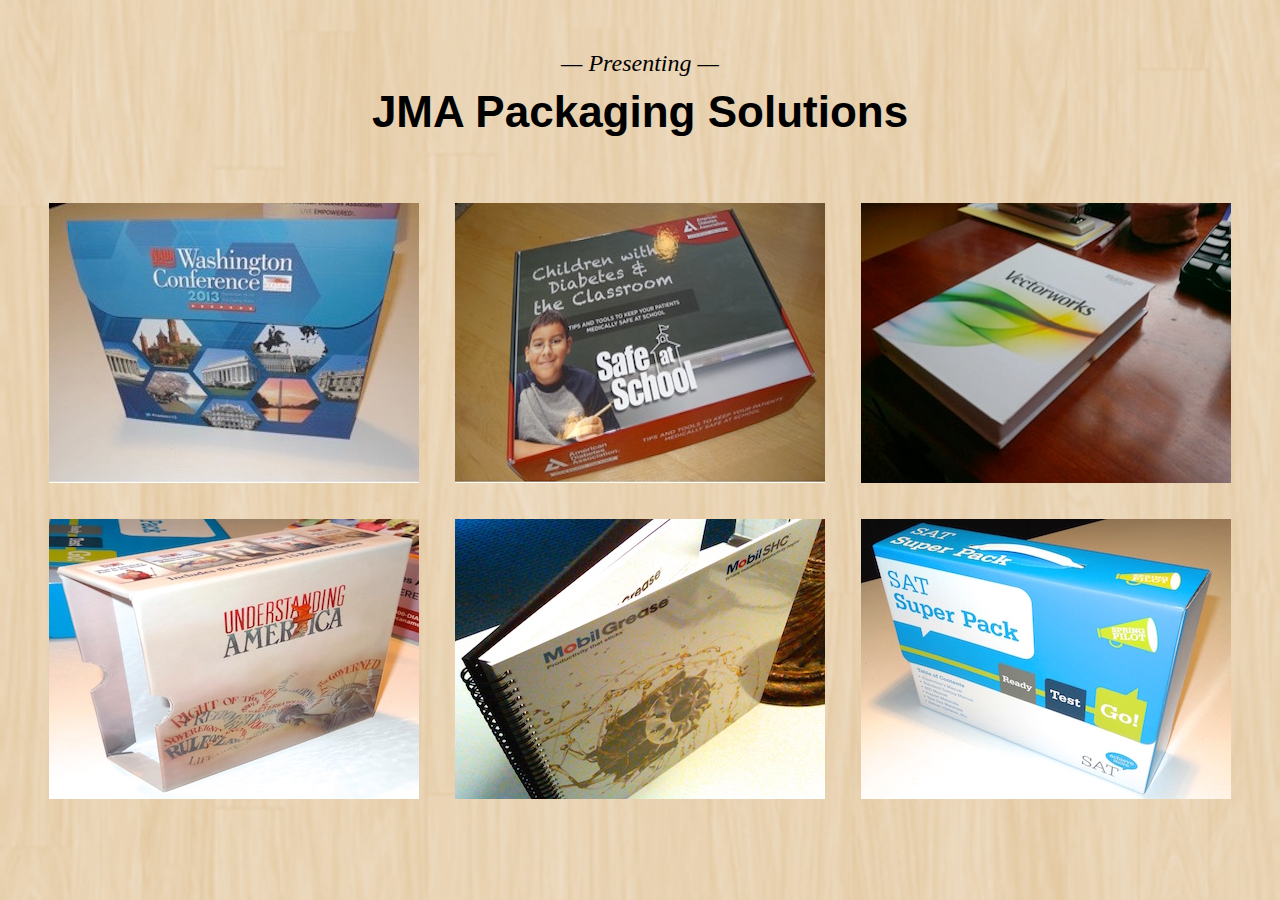
==== products/index.html @ e4b5625b "Initial JQuery Commit" ====
<!DOCTYPE html>
<html lang="en">
    <head>
        <meta charset="utf-8">
        <meta http-equiv="X-UA-Compatible" content="IE=edge">
        <meta name="viewport" content="width=device-width, initial-scale=1">
        <title>JMA Product Catalog</title>
        <!-- CSS -->
        <link href="styles.css" rel="stylesheet">
        <link href="lightbox2-master/dist/css/lightbox.css" rel="stylesheet">
    </head>
    <body>
        
        <div id="fb-root"></div>
            <script>(function(d, s, id) {
              var js, fjs = d.getElementsByTagName(s)[0];
              if (d.getElementById(id)) return;
              js = d.createElement(s); js.id = id;
              js.src = "//connect.facebook.net/en_US/sdk.js#xfbml=1&version=v2.5";
              fjs.parentNode.insertBefore(js, fjs);
            }(document, 'script', 'facebook-jssdk'));</script>


        <div class="container">
            <header>
                <span>—  Presenting  —</span>
                <h1>JMA Packaging Solutions</h1>
            </header>

            <!-- Thumbnail Images -->


        <a href="assets/images/image1.jpg" data-lightbox="customboxes" data-title="Washington Conference Binder">
            <img src="assets/thumbnails/thumb1.jpg" alt="Box1"/>
        </a>

        <a href="assets/images/image2.jpg" data-lightbox="customboxes" data-title="ADA Box">
            <img src="assets/thumbnails/thumb2.jpg" alt="School Box"/>
        </a>

         <a href="assets/images/image3.jpg" data-lightbox="customboxes" data-title="Vector Works">
            <img src="assets/thumbnails/thumb3.jpg" alt="Vector Works"/>
        </a>

        <a href="assets/images/image4.jpg" data-lightbox="customboxes" data-title="Understanding America">
            <img src="assets/thumbnails/thumb4.jpg" alt="Understanding America"/>
        </a>

        <a href="assets/images/image5.jpg" data-lightbox="customboxes" data-title="Mobile Spiral">
            <img src="assets/thumbnails/thumb5.jpg" alt="Mobile"/>
        </a>

        <a href="assets/images/image6.jpg" data-lightbox="customboxes" data-title="SAT Superpack">
            <img src="assets/thumbnails/thumb6.jpg" alt="SAT Superpack"/>
        </a>


        </div>
        <!-- JavaScript -->
    <script src="https://ajax.googleapis.com/ajax/libs/jquery/1.11.3/jquery.min.js"></script>
    <script src="lightbox2-master/dist/js/lightbox.js"></script>

            <script>
            lightbox.option({
              'positionFromTop': 200
              
            })
        </script>

        <div class="fb-like" data-href="http://www.jmapackagingsolutions.com/" data-layout="standard" data-action="like" data-show-faces="false" data-share="true"></div>

    </body>
</html>
---- products/styles.css ----
body {
    background: url('assets/images/wood.png');
  /* Full Page Background Receipe */
  background-size: cover;
  background-position: center;
  background-attachment: fixed;
}

.container {
    margin: auto;
    width: 1215px;
    color: #3b3b3b;
    text-align: center;
}

header {
    margin: 50px 0;
}

span {
    font-size: 24px;
    font-style: italic;
    font-family: 'Georgia', 'Times New Roman', serif;
    color: black;
}

h1 {
    font-size: 44px;
    margin-top: 10px;
    font-family: 'Helvetica', 'Arial', sans-serif;
    color: black;
}

a {
    margin: 16px;
    display: inline-block;
}

.fb-like {
    text-align:center;
   position: absolute;
  top: 50%;
  left: 50%;
  margin-right: -50%;
  transform: translate(-50%, -50%);
 
}
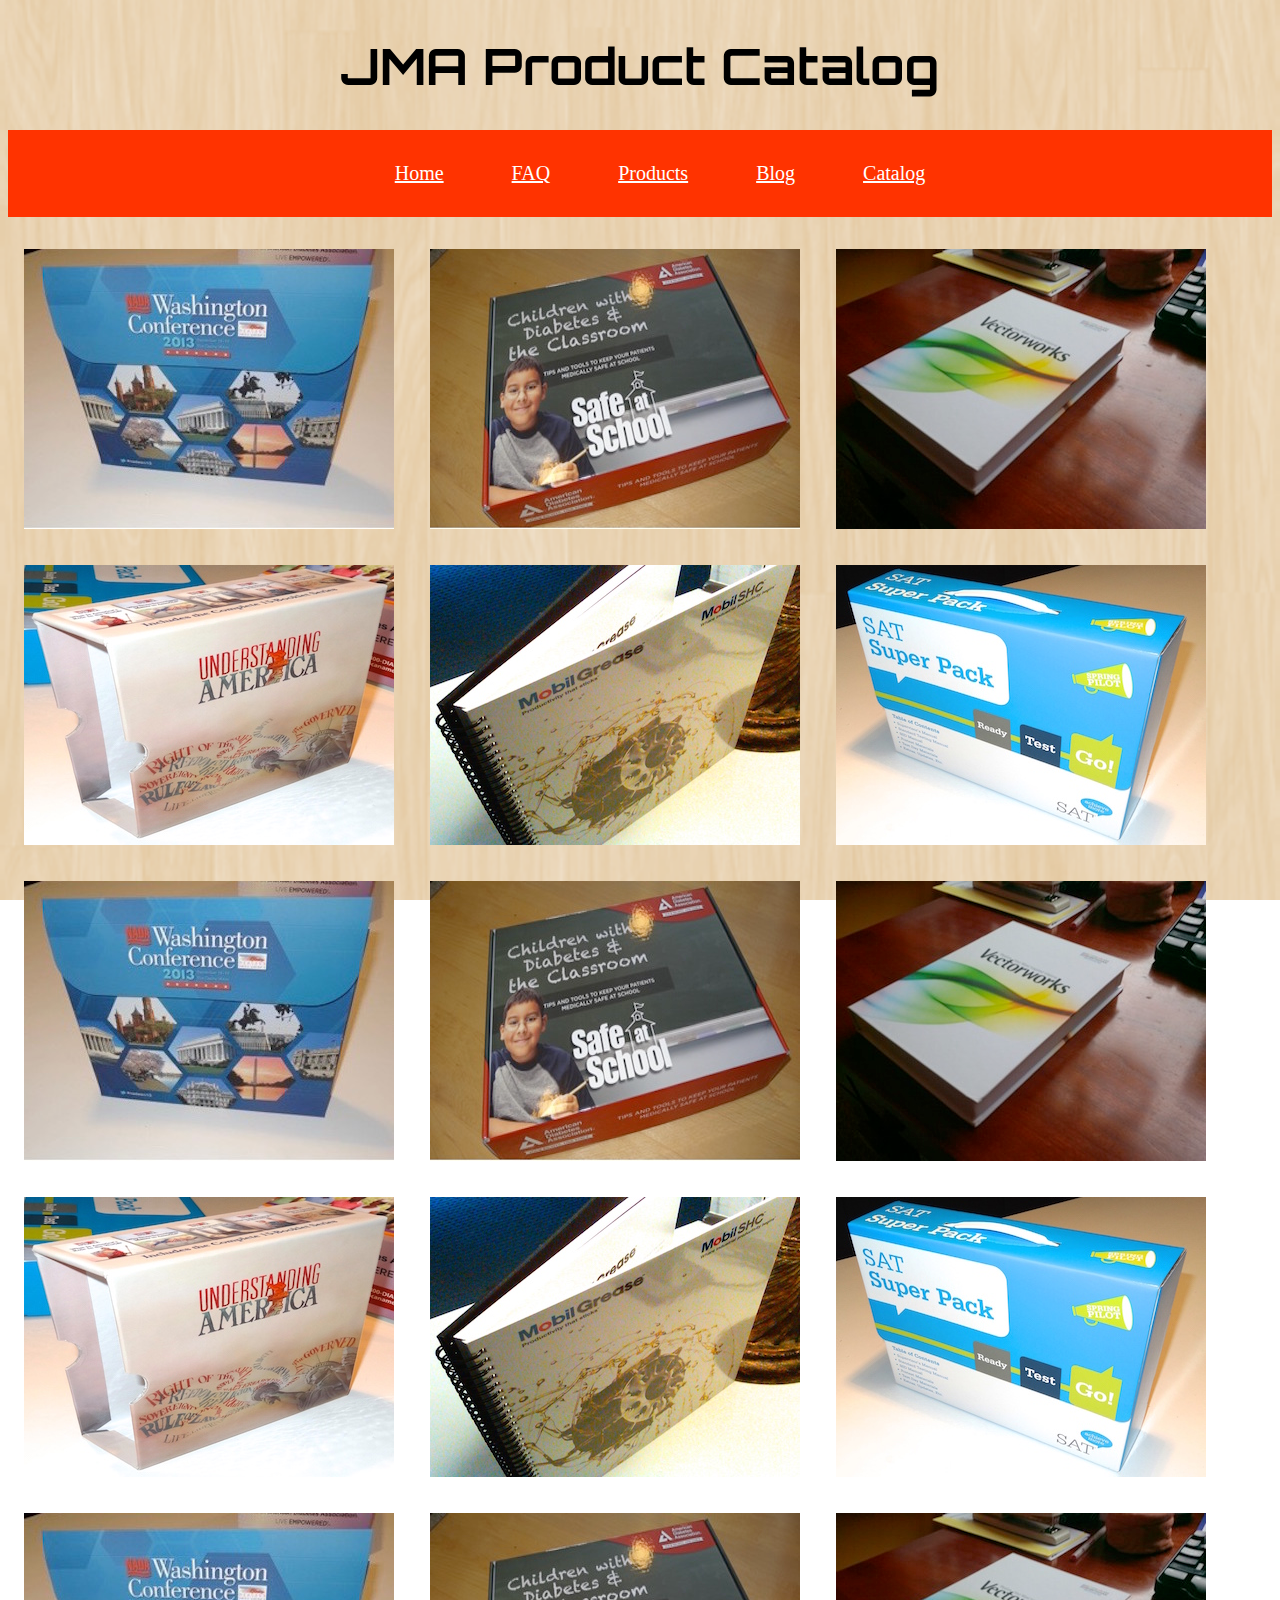
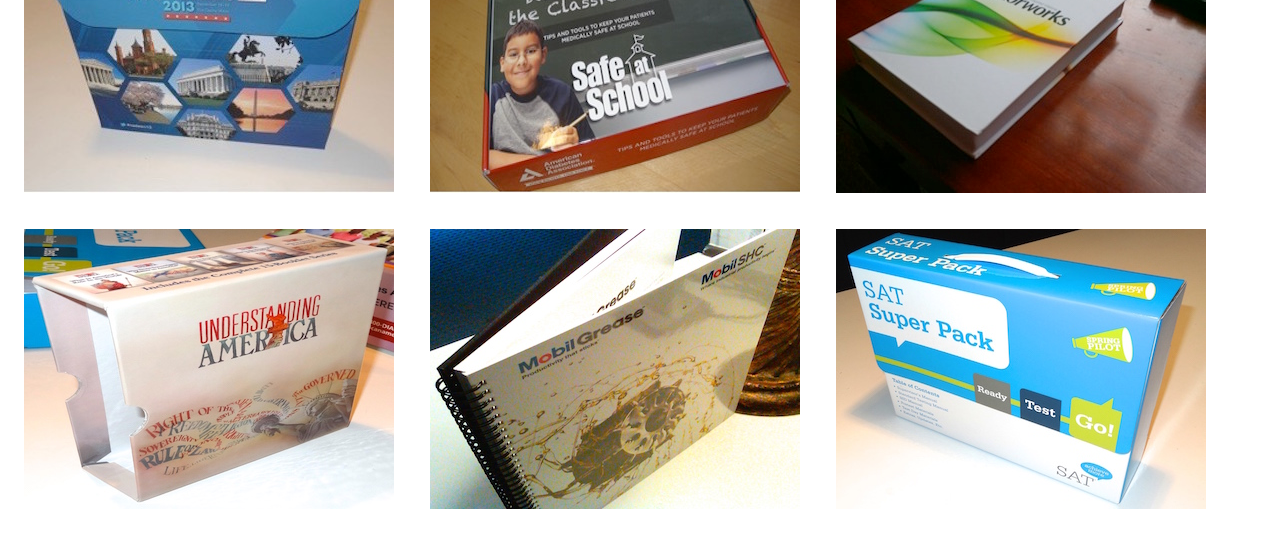
==== commit 2a47df01: "Modified products folder to appear similar to Homepage. The links are still underlined and bigger th" ====
--- a/products/index.html
+++ b/products/index.html
@@ -6,12 +6,16 @@
         <meta name="viewport" content="width=device-width, initial-scale=1">
         <title>JMA Product Catalog</title>
         <!-- CSS -->
-        <link href="styles.css" rel="stylesheet">
+         <link href='https://fonts.googleapis.com/css?family=Orbitron' rel='stylesheet' type='text/css'>
+        <link href='https://fonts.googleapis.com/css?family=Lato' rel='stylesheet' type='text/css'>
+        <link href='https://fonts.googleapis.com/css?family=Indie+Flower' rel='stylesheet' type='text/css'>
+
+       <link href="styles.css" rel="stylesheet">
         <link href="lightbox2-master/dist/css/lightbox.css" rel="stylesheet">
     </head>
     <body>
         
-        <div id="fb-root"></div>
+         <div id="fb-root"></div>
             <script>(function(d, s, id) {
               var js, fjs = d.getElementsByTagName(s)[0];
               if (d.getElementById(id)) return;
@@ -21,14 +25,24 @@
             }(document, 'script', 'facebook-jssdk'));</script>
 
 
-        <div class="container">
-            <header>
-                <span>—  Presenting  —</span>
-                <h1>JMA Packaging Solutions</h1>
-            </header>
+       <h1 align="center">JMA Product Catalog</h1>
+
+            <div class="nav-container">
+                <nav class="container1">
+                    <ul>
+                        <li><a href="../"> Home </a></li>
+                        <li><a href="/faq/"> FAQ </a> </li>
+                        <li><a href="/products/"> Products </a></li>
+                        <li><a href="/blog/"> Blog </a></li>
+                        <li><a href="https://jma-products.herokuapp.com/"> Catalog </a></li>
+                    </ul>
+                <div class="clear"></div>
+            </nav>
+        </div>
+            <div class="clear"></div>
+
 
             <!-- Thumbnail Images -->
-
 
         <a href="assets/images/image1.jpg" data-lightbox="customboxes" data-title="Washington Conference Binder">
             <img src="assets/thumbnails/thumb1.jpg" alt="Box1"/>
@@ -55,6 +69,59 @@
         </a>
 
 
+         <a href="assets/images/image1.jpg" data-lightbox="customboxes" data-title="Washington Conference Binder">
+            <img src="assets/thumbnails/thumb1.jpg" alt="Box1"/>
+        </a>
+
+        <a href="assets/images/image2.jpg" data-lightbox="customboxes" data-title="ADA Box">
+            <img src="assets/thumbnails/thumb2.jpg" alt="School Box"/>
+        </a>
+
+         <a href="assets/images/image3.jpg" data-lightbox="customboxes" data-title="Vector Works">
+            <img src="assets/thumbnails/thumb3.jpg" alt="Vector Works"/>
+        </a>
+
+        <a href="assets/images/image4.jpg" data-lightbox="customboxes" data-title="Understanding America">
+            <img src="assets/thumbnails/thumb4.jpg" alt="Understanding America"/>
+        </a>
+
+        <a href="assets/images/image5.jpg" data-lightbox="customboxes" data-title="Mobile Spiral">
+            <img src="assets/thumbnails/thumb5.jpg" alt="Mobile"/>
+        </a>
+
+        <a href="assets/images/image6.jpg" data-lightbox="customboxes" data-title="SAT Superpack">
+            <img src="assets/thumbnails/thumb6.jpg" alt="SAT Superpack"/>
+        </a>
+
+         <a href="assets/images/image1.jpg" data-lightbox="customboxes" data-title="Washington Conference Binder">
+            <img src="assets/thumbnails/thumb1.jpg" alt="Box1"/>
+        </a>
+
+        <a href="assets/images/image2.jpg" data-lightbox="customboxes" data-title="ADA Box">
+            <img src="assets/thumbnails/thumb2.jpg" alt="School Box"/>
+        </a>
+
+         <a href="assets/images/image3.jpg" data-lightbox="customboxes" data-title="Vector Works">
+            <img src="assets/thumbnails/thumb3.jpg" alt="Vector Works"/>
+        </a>
+
+        <a href="assets/images/image4.jpg" data-lightbox="customboxes" data-title="Understanding America">
+            <img src="assets/thumbnails/thumb4.jpg" alt="Understanding America"/>
+        </a>
+
+        <a href="assets/images/image5.jpg" data-lightbox="customboxes" data-title="Mobile Spiral">
+            <img src="assets/thumbnails/thumb5.jpg" alt="Mobile"/>
+        </a>
+
+        <a href="assets/images/image6.jpg" data-lightbox="customboxes" data-title="SAT Superpack">
+            <img src="assets/thumbnails/thumb6.jpg" alt="SAT Superpack"/>
+        </a>
+
+
+
+
+
+
         </div>
         <!-- JavaScript -->
     <script src="https://ajax.googleapis.com/ajax/libs/jquery/1.11.3/jquery.min.js"></script>
--- a/products/styles.css
+++ b/products/styles.css
@@ -1,6 +1,8 @@
 
 body {
-    background: url('assets/images/wood.png');
+
+  
+  background: url('assets/images/wood.png');
   /* Full Page Background Receipe */
   background-size: cover;
   background-position: center;
@@ -14,6 +16,20 @@
     text-align: center;
 }
 
+.container1 {
+    margin-left: auto ;
+    margin-right: auto ;
+    width: 950px;
+}
+.clear {
+  clear: both;
+}
+.nav-container {
+  background: #ff3300;
+
+}
+
+
 header {
     margin: 50px 0;
 }
@@ -25,11 +41,12 @@
     color: black;
 }
 
+
 h1 {
-    font-size: 44px;
-    margin-top: 10px;
-    font-family: 'Helvetica', 'Arial', sans-serif;
-    color: black;
+    font-family: 'Orbitron', sans-serif;
+  font-size: 50px;
+  color: black;
+  
 }
 
 a {
@@ -46,3 +63,24 @@
   transform: translate(-50%, -50%);
  
 }
+nav ul {
+  text-align:center;
+}
+
+
+nav ul li {
+  display:inline-block;
+  font-size: 20px;
+}
+
+nav ul li a {
+  color: #FFF;
+  margin: 16px;
+  padding: 16px;
+  display: block;
+}
+
+nav ul li a:hover {
+  color: #000;
+  transition: color 0.3s ease-in;
+}
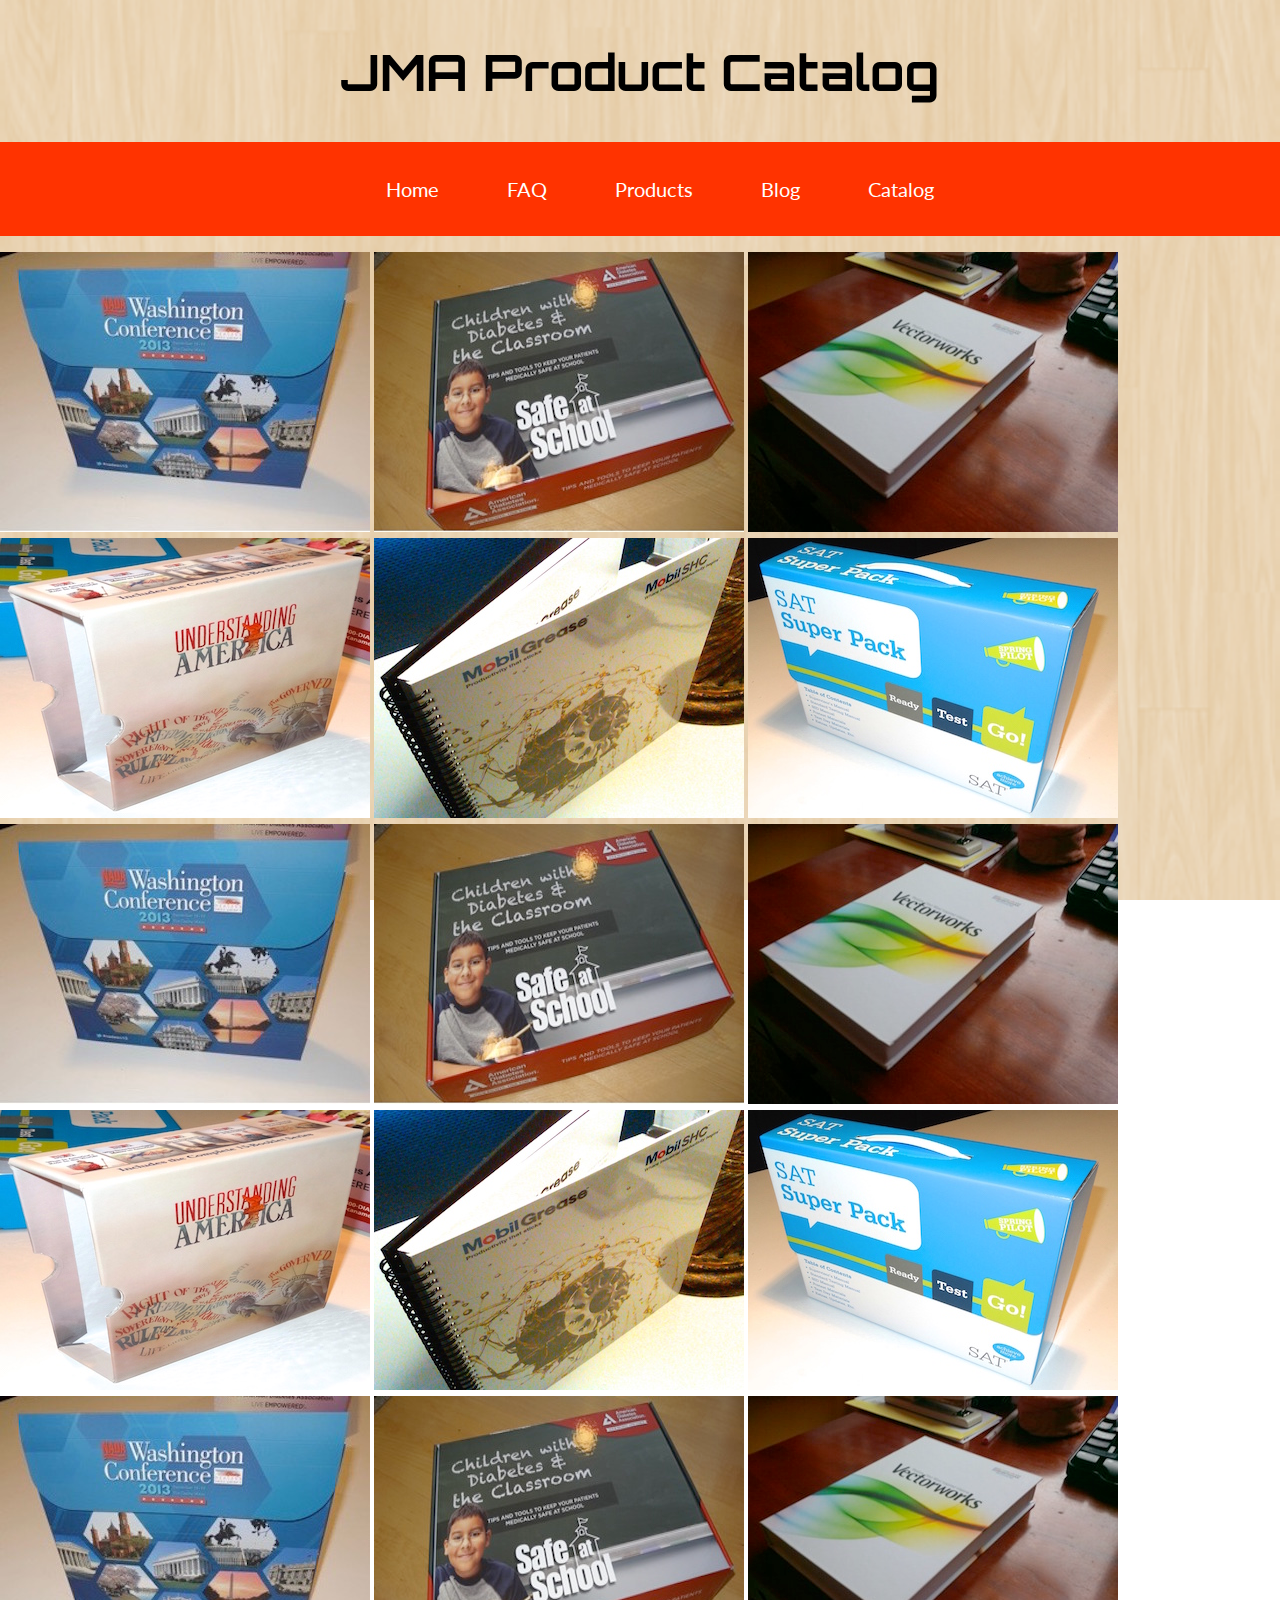
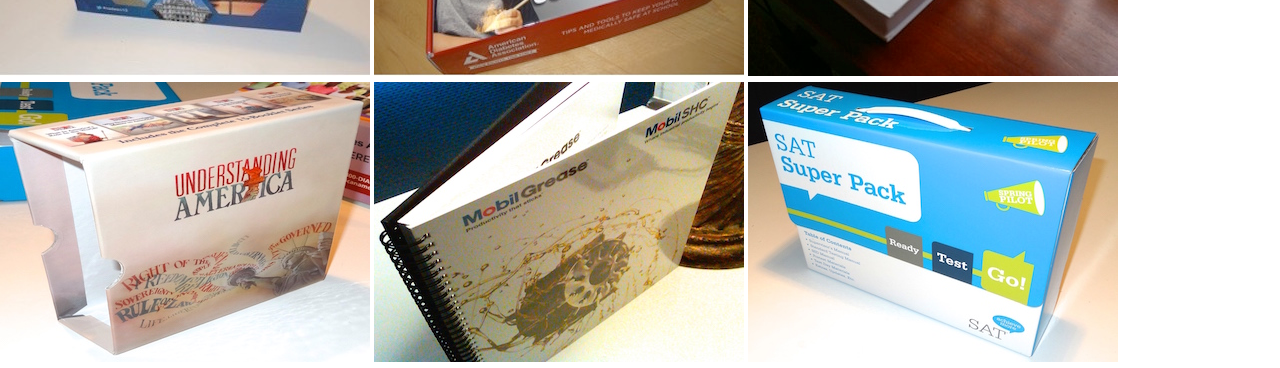
==== commit 287128a1: "Modified index and style sheet to continue JMA theme on Products page. Also added filler images to f" ====
--- a/products/index.html
+++ b/products/index.html
@@ -4,7 +4,7 @@
         <meta charset="utf-8">
         <meta http-equiv="X-UA-Compatible" content="IE=edge">
         <meta name="viewport" content="width=device-width, initial-scale=1">
-        <title>JMA Product Catalog</title>
+        <title>JMA Products</title>
         <!-- CSS -->
          <link href='https://fonts.googleapis.com/css?family=Orbitron' rel='stylesheet' type='text/css'>
         <link href='https://fonts.googleapis.com/css?family=Lato' rel='stylesheet' type='text/css'>
--- a/products/styles.css
+++ b/products/styles.css
@@ -1,12 +1,14 @@
 
 body {
 
-  
+   line-height: 1.5;
+   font-family: 'Lato', sans-serif;
   background: url('assets/images/wood.png');
   /* Full Page Background Receipe */
   background-size: cover;
   background-position: center;
   background-attachment: fixed;
+  margin:0;
 }
 
 .container {
@@ -50,8 +52,8 @@
 }
 
 a {
-    margin: 16px;
-    display: inline-block;
+   color: #BFE35B;
+  text-decoration: none;
 }
 
 .fb-like {
